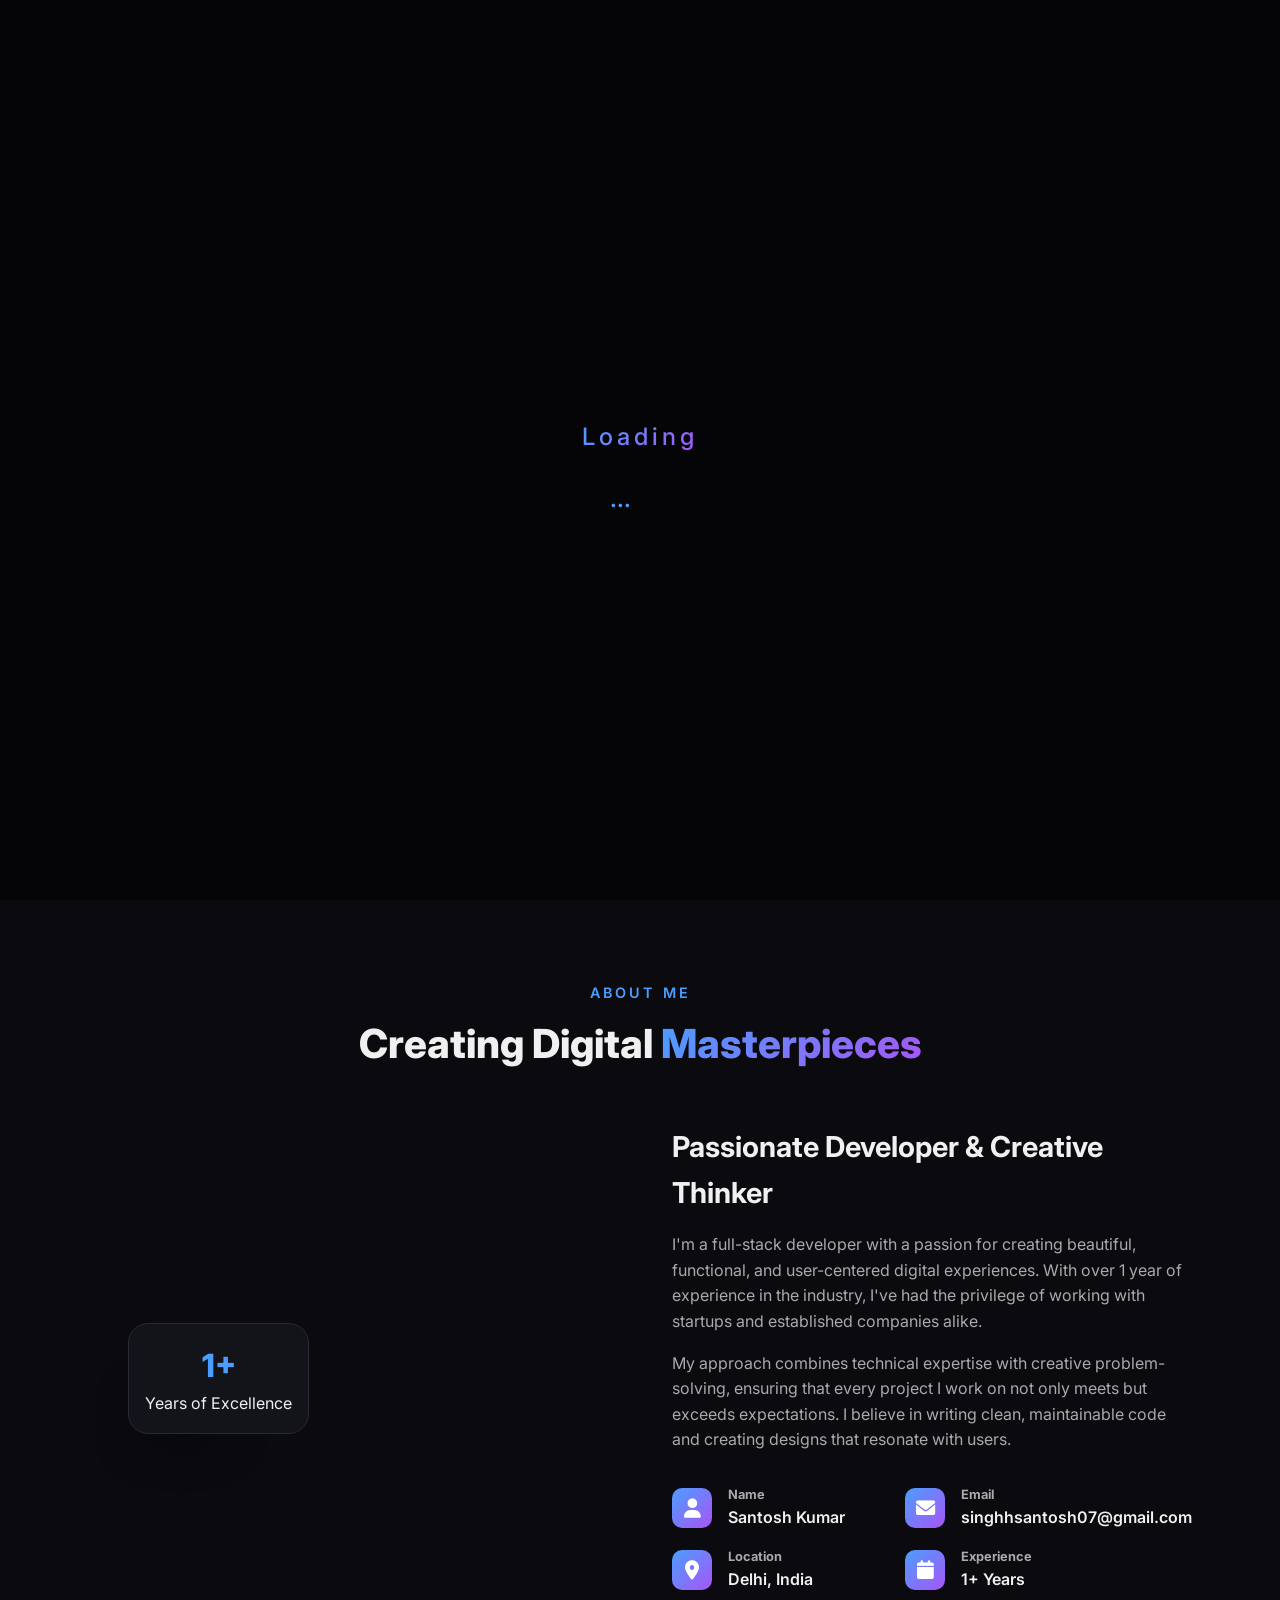
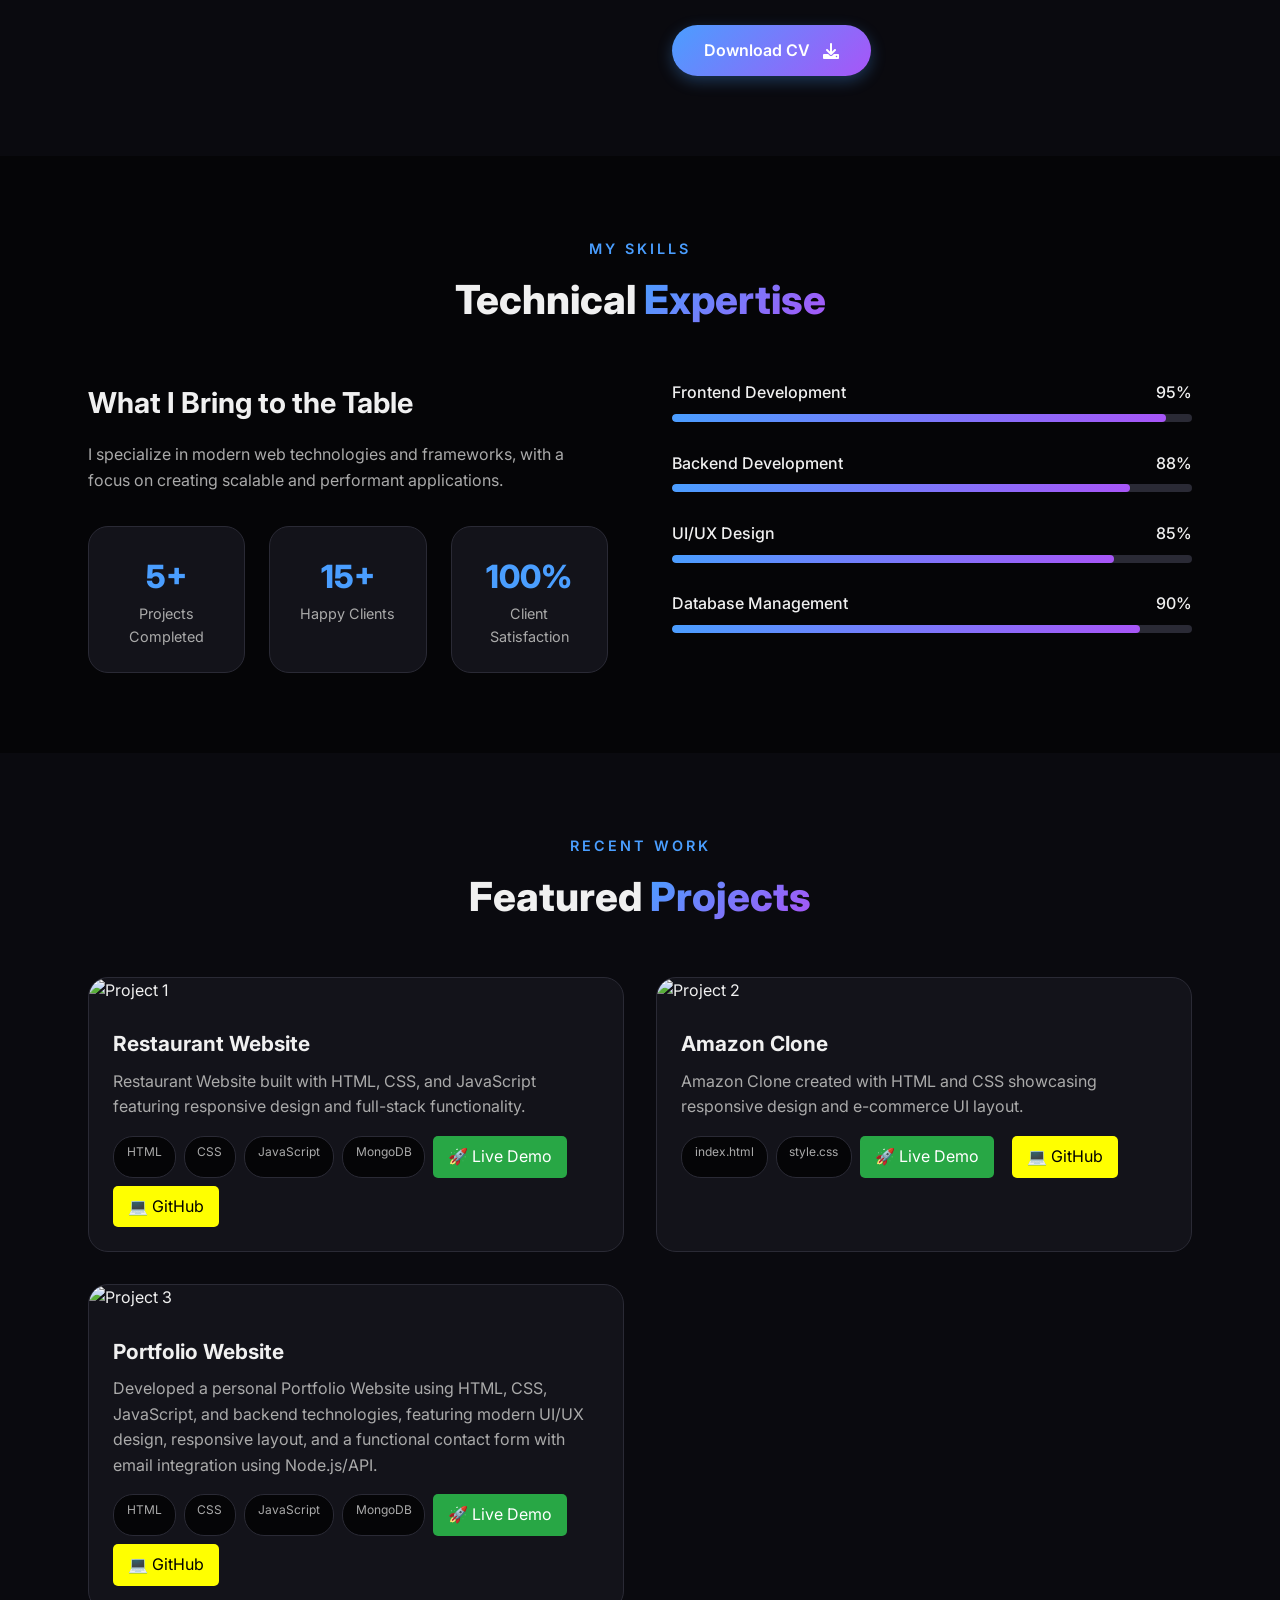
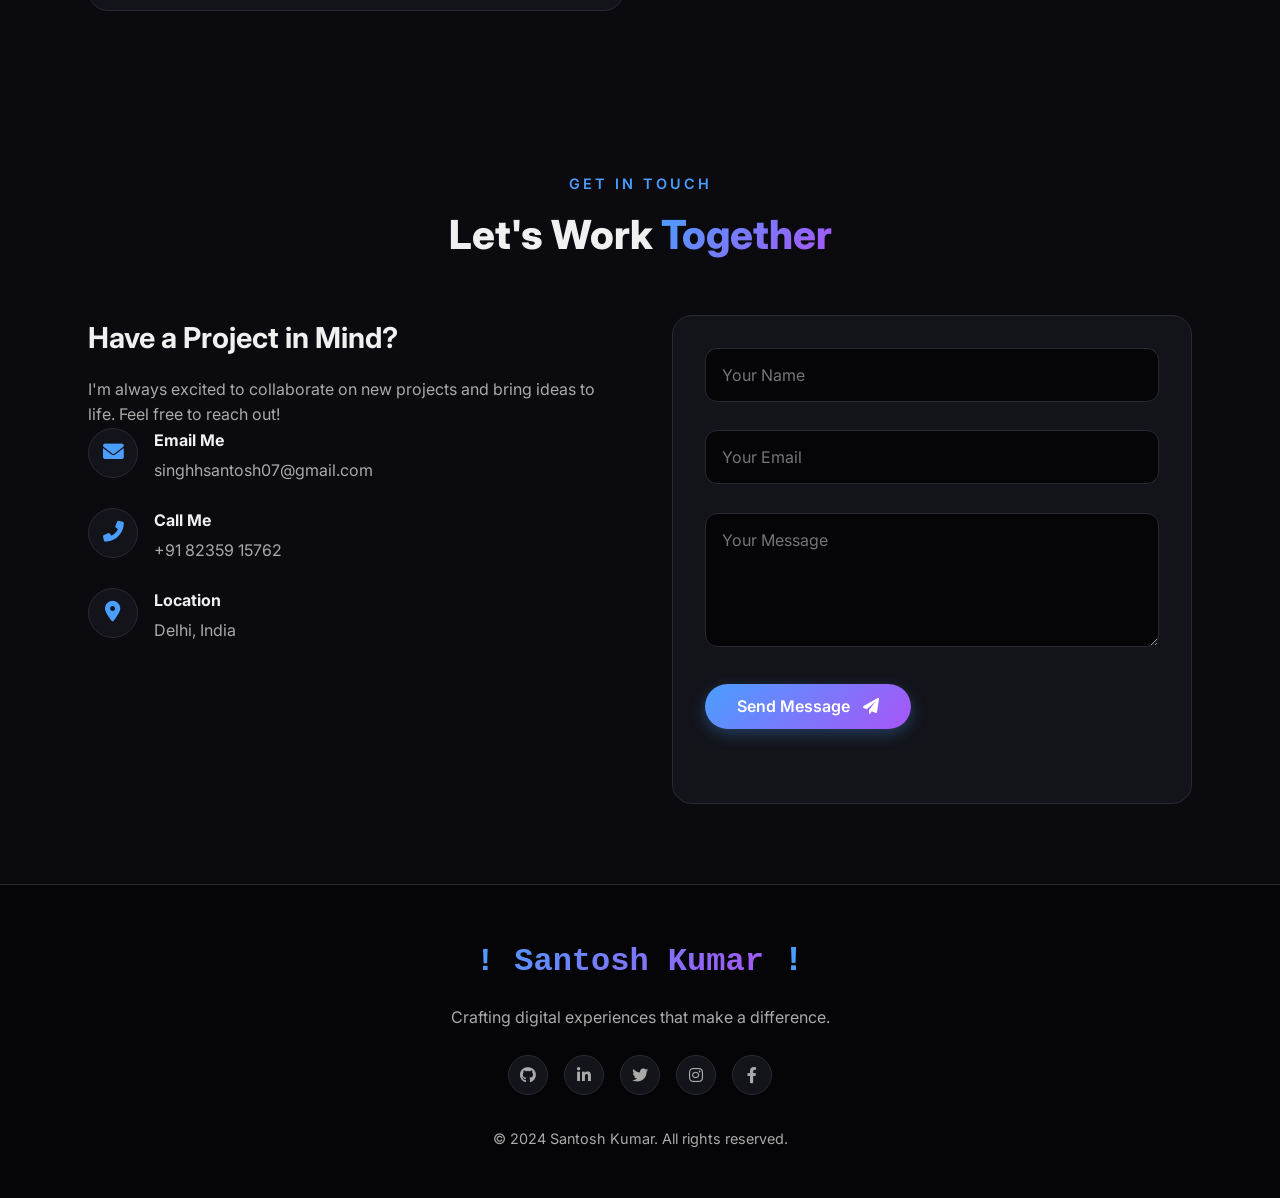
==== index.html @ 79177cb7 "Add files via upload" ====
<!DOCTYPE html>
<html lang="en">
<head>
    <meta charset="UTF-8">
    <meta name="viewport" content="width=device-width, initial-scale=1.0">
    <title>Santosh Kumar | Premium Portfolio</title>
    <link rel="stylesheet" href="style.css">
    <link href="https://cdnjs.cloudflare.com/ajax/libs/font-awesome/6.0.0/css/all.min.css" rel="stylesheet">
    <link href="https://fonts.googleapis.com/css2?family=Inter:wght@300;400;500;600;700;800&display=swap" rel="stylesheet">
    <link rel="stylesheet" href="https://cdnjs.cloudflare.com/ajax/libs/aos/2.3.4/aos.css">
</head>
<body>
    
    <div class="cursor"></div>
    <div class="cursor-follower"></div>

    
    <div class="loader">
        <div class="loader-content">
            <div class="loader-text">Loading</div>
            <div class="loader-dots"></div>
        </div>
    </div>

    
    <header>
        <nav>
            <div class="logo" data-aos="fade-right">
                <span class="logo-text">SANTOSH KUMAR</span>
                <span class="logo-dot">...</span>
            </div>
            <ul class="nav-links">
                <li><a href="#home" class="nav-link">Home</a></li>
                <li><a href="#about" class="nav-link">About</a></li>
                <li><a href="#skills" class="nav-link">Skills</a></li>
                <li><a href="#projects" class="nav-link">Projects</a></li>
                <li><a href="#contact" class="nav-link">Contact</a></li>
            </ul>
            <div class="menu-toggle">
                <i class="fas fa-bars"></i>
            </div>
        </nav>
    </header>

    <main>
        
        <section id="home" class="hero">
            <div class="hero-bg"></div>
            <div class="hero-content">
                <div class="hero-text" data-aos="fade-up" data-aos-delay="200">
                    <div class="greeting">Welcome to My World 🌎🗺️</div>
                    <h1 class="glow-text">
                        Hi, I'm <span class="highlight">Santosh Kumar</span>
                    </h1>
                    <div class="typing-container">
                        <span class="typing-text"></span>
                    </div>
                    <p class="hero-description">Crafting digital experiences that blend creativity with cutting-edge technology. 1+ years of turning ideas into elegant solutions.</p>
                    <div class="hero-buttons">
                        <a href="#contact" class="btn primary-btn">
                            <span>Let's Talk</span>
                            <i class="fas fa-arrow-right"></i>
                        </a>
                        <a href="#projects" class="btn secondary-btn">
                            <span>View Work</span>
                            <i class="fas fa-eye"></i>
                        </a>
                    </div>
                    <div class="social-links">
                        <a href="https://github.com/Santosh803307" class="social-icon" target="_blank"><i class="fab fa-github"></i></a>
                        <a href="https://www.linkedin.com/in/santosh-kumar-803307/" class="social-icon" target="_blank"><i class="fab fa-linkedin-in"></i></a>
                        <a href="https://x.com/santosh__07__" class="social-icon" target="_blank"><i class="fab fa-twitter"></i></a>
                        <a href="https://www.instagram.com/santosh_singh_0.7_?igsh=MTdoOThzbnNrdXli" class="social-icon" target="_blank"><i class="fab fa-instagram"></i></a>
                        <a href="https://www.facebook.com/share/1BRKKNWArM/" class="social-icon" target="_blank"><i class="fab fa-facebook-f"></i></a>
                    </div>
                </div>
                <div class="hero-image" data-aos="fade-left" data-aos-delay="400">
                    <div class="image-wrapper">
                        <div class="image-border"></div>
                        <img src="santosh.jpg" alt="Santosh Kumar" id="profilePhoto">
                        <div class="experience-badge">
                            <div class="exp-number">1+</div>
                            <div class="exp-text">Years Experience</div>
                        </div>
                    </div>
                </div>
            </div>
            <div class="scroll-indicator">
                <div class="mouse"></div>
                <div class="scroll-text">Scroll Down</div>
            </div>
        </section>

        <!-- About Section with Photo -->
        <section id="about" class="about">
            <div class="container">
                <div class="section-header" data-aos="fade-up">
                    <span class="section-subtitle">About Me</span>
                    <h2 class="section-title">Creating Digital <span class="gradient-text">Masterpieces</span></h2>
                </div>
                <div class="about-content">
                    <div class="about-image" data-aos="fade-right">
                        <div class="about-img-wrapper">
                            <img src="santosh.jpg" alt="Profile" id="aboutPhoto">
                            <div class="experience-card">
                                <div class="exp-years">1+</div>
                                <div class="exp-desc">Years of Excellence</div>
                            </div>
                        </div>
                    </div>
                    <div class="about-text" data-aos="fade-left">
                        <h3>Passionate Developer & Creative Thinker</h3>
                        <p>I'm a full-stack developer with a passion for creating beautiful, functional, and user-centered digital experiences. With over 1 year of experience in the industry, I've had the privilege of working with startups and established companies alike.</p>
                        <p>My approach combines technical expertise with creative problem-solving, ensuring that every project I work on not only meets but exceeds expectations. I believe in writing clean, maintainable code and creating designs that resonate with users.</p>
                        
                        <div class="info-grid">
                            <div class="info-item">
                                <i class="fas fa-user"></i>
                                <div>
                                    <strong>Name</strong>
                                    <span>Santosh Kumar </span>
                                </div>
                            </div>
                            <div class="info-item">
                                <i class="fas fa-envelope"></i>
                                <div>
                                    <strong>Email</strong>
                                    <span>singhhsantosh07@gmail.com</span>
                                </div>
                            </div>
                            <div class="info-item">
                                <i class="fas fa-map-marker-alt"></i>
                                <div>
                                    <strong>Location</strong>
                                    <span>Delhi, India</span>
                                </div>
                            </div>
                            <div class="info-item">
                                <i class="fas fa-calendar"></i>
                                <div>
                                    <strong>Experience</strong>
                                    <span>1+ Years</span>
                                </div>
                            </div>
                        </div>
                        
                        <div class="about-buttons">
                            <a href="Santosh Resume..pdf" class="btn primary-btn" download>
                                <span>Download CV</span>
                                <i class="fas fa-download"></i>
                            </a>
                        </div>
                    </div>
                </div>
            </div>
        </section>

        <!-- Skills Section with Progress Bars -->
        <section id="skills" class="skills">
            <div class="container">
                <div class="section-header" data-aos="fade-up">
                    <span class="section-subtitle">My Skills</span>
                    <h2 class="section-title">Technical <span class="gradient-text">Expertise</span></h2>
                </div>
                <div class="skills-content">
                    <div class="skills-left" data-aos="fade-right">
                        <h3>What I Bring to the Table</h3>
                        <p>I specialize in modern web technologies and frameworks, with a focus on creating scalable and performant applications.</p>
                        <div class="skill-stats">
                            <div class="stat-item">
                                <div class="stat-number">5+</div>
                                <div class="stat-label">Projects Completed</div>
                            </div>
                            <div class="stat-item">
                                <div class="stat-number">15+</div>
                                <div class="stat-label">Happy Clients</div>
                            </div>
                            <div class="stat-item">
                                <div class="stat-number">100%</div>
                                <div class="stat-label">Client Satisfaction</div>
                            </div>
                        </div>
                    </div>
                    <div class="skills-right" data-aos="fade-left">
                        <div class="skill-item">
                            <div class="skill-info">
                                <span>Frontend Development</span>
                                <span>95%</span>
                            </div>
                            <div class="progress-bar">
                                <div class="progress" style="width: 95%"></div>
                            </div>
                        </div>
                        <div class="skill-item">
                            <div class="skill-info">
                                <span>Backend Development</span>
                                <span>88%</span>
                            </div>
                            <div class="progress-bar">
                                <div class="progress" style="width: 88%"></div>
                            </div>
                        </div>
                        <div class="skill-item">
                            <div class="skill-info">
                                <span>UI/UX Design</span>
                                <span>85%</span>
                            </div>
                            <div class="progress-bar">
                                <div class="progress" style="width: 85%"></div>
                            </div>
                        </div>
                        <div class="skill-item">
                            <div class="skill-info">
                                <span>Database Management</span>
                                <span>90%</span>
                            </div>
                            <div class="progress-bar">
                                <div class="progress" style="width: 90%"></div>
                            </div>
                        </div>
                    </div>
                </div>
            </div>
        </section>

        <!-- Projects Section with Modern Cards -->
        <section id="projects" class="projects">
            <div class="container">
                <div class="section-header" data-aos="fade-up">
                    <span class="section-subtitle">Recent Work</span>
                    <h2 class="section-title">Featured <span class="gradient-text">Projects</span></h2>
                </div>
                <div class="projects-grid">
                    <div class="project-card" data-aos="fade-up" data-aos-delay="100">
                        <div class="project-image">
                            <img src="https://t4.ftcdn.net/jpg/02/94/26/33/360_F_294263329_1IgvqNgDbhmQNgDxkhlW433uOFuIDar4.jpg" alt="Project 1">
                            <div class="project-overlay">
                                <a href="#" class="project-link"><i class="fas fa-external-link-alt"></i></a>
                            </div>
                        </div>
                        <div class="project-info">
                            <h3>Restaurant Website</h3>
                            <p>Restaurant Website built with HTML, CSS, and JavaScript featuring responsive design and full-stack functionality.</p>
                            <div class="project-techs">
                                <span>HTML</span>
                                <span>CSS</span>
                                <span>JavaScript</span>
                                <span>MongoDB</span>
                                <a href="Restaurant video.MP4" target="_blank" class="live-btn">🚀 Live Demo</a>
                                <a href="https://github.com/Santosh803307/Restaurant-Website" target="_blank" class="github-btn">💻 GitHub</a>
                                
                            </div>
                        </div>
                    </div>
                    <div class="project-card" data-aos="fade-up" data-aos-delay="200">
                        <div class="project-image">
                            <img src="https://i.ytimg.com/vi/Qo84sV_6THY/maxresdefault.jpg" alt="Project 2">
                            <div class="project-overlay">
                                <a href="#" class="project-link"><i class="fas fa-external-link-alt"></i></a>
                            </div>
                        </div>
                        <div class="project-info">
                            <h3>Amazon Clone</h3>
                            <p>Amazon Clone created with HTML and CSS showcasing responsive design and e-commerce UI layout.</p>
                            <div class="project-techs">
                                <span>index.html</span>
                                <span>style.css</span>
                                <a href="Amazon Clone.MP4" target="_blank" class="live-btn">🚀 Live Demo</a>
                                <a href="https://github.com/Santosh803307/Amazon-Clone" target="_blank" class="github-btn">💻 GitHub</a>
                            </div>
                        </div>
                    </div>
                    <div class="project-card" data-aos="fade-up" data-aos-delay="300">
                        <div class="project-image">
                            <img src="Portfolio.jpeg" alt="Project 3">
                            <div class="project-overlay">
                                <a href="#" class="project-link"><i class="fas fa-external-link-alt"></i></a>
                            </div>
                        </div>
                        <div class="project-info">
                            <h3>Portfolio Website</h3>
                            <p>Developed a personal Portfolio Website using HTML, CSS, JavaScript, and backend technologies, featuring modern UI/UX design, responsive layout, and a functional contact form with email integration using Node.js/API.</p>
                            <div class="project-techs">
                                <span>HTML</span>
                                <span>CSS</span>
                                <span>JavaScript</span>
                                <span>MongoDB</span>
                                <a href="Portfolio video.MP4" target="_blank" class="live-btn">🚀 Live Demo</a>
                                <a href="https://github.com/Santosh803307/Portfolio-Website" target="_blank" class="github-btn">💻 GitHub</a>
                            </div>
                        </div>
                    </div>
                </div>
            </div>
        </section>

        <!-- Contact Section with Modern Form -->
        <section id="contact" class="contact">
            <div class="container">
                <div class="section-header" data-aos="fade-up">
                    <span class="section-subtitle">Get In Touch</span>
                    <h2 class="section-title">Let's Work <span class="gradient-text">Together</span></h2>
                </div>
                <div class="contact-wrapper">
                    <div class="contact-info" data-aos="fade-right">
                        <h3>Have a Project in Mind?</h3>
                        <p>I'm always excited to collaborate on new projects and bring ideas to life. Feel free to reach out!</p>
                        <div class="contact-details">
                            <div class="contact-item">
                                <div class="contact-icon">
                                    <i class="fas fa-envelope"></i>
                                </div>
                                <div>
                                    <h4>Email Me</h4>
                                    <a href="mailto:singhhsantosh07@gmail.com">singhhsantosh07@gmail.com</a>
                                </div>
                            </div>
                            <div class="contact-item">
                                <div class="contact-icon">
                                    <i class="fas fa-phone-alt"></i>
                                </div>
                                <div>
                                    <h4>Call Me</h4>
                                    <a href="tel:+918235915762">+91 82359 15762</a>
                                </div>
                            </div>
                            <div class="contact-item">
                                <div class="contact-icon">
                                    <i class="fas fa-map-marker-alt"></i>
                                </div>
                                <div>
                                    <h4>Location</h4>
                                    <p>Delhi, India</p>
                                </div>
                            </div>
                        </div>
                    </div>
                    <form id="contactForm" class="contact-form" data-aos="fade-left">
                        <div class="form-group">
                            <input type="text" id="name" placeholder="Your Name" required>
                            <div class="focus-border"></div>
                        </div>
                        <div class="form-group">
                            <input type="email" id="email" placeholder="Your Email" required>
                            <div class="focus-border"></div>
                        </div>
                        <div class="form-group">
                            <textarea id="message" rows="5" placeholder="Your Message" required></textarea>
                            <div class="focus-border"></div>
                        </div>
                        <button type="submit" class="btn primary-btn">
                            <span>Send Message</span>
                            <i class="fas fa-paper-plane"></i>
                        </button>
                        <div id="formMessage" class="form-message"></div>
                    </form>
                </div>
            </div>
        </section>
    </main>

    <footer>
        <div class="container">
            <div class="footer-content">
                <div class="footer-logo">
                    <span class="logo-text">! Santosh Kumar</span>
                    <span class="logo-dot">!</span>
                </div>
                <p class="footer-text">Crafting digital experiences that make a difference.</p>
                <div class="footer-social">
                    <a href="https://github.com/Santosh803307"><i class="fab fa-github"></i></a>
                    <a href="https://www.linkedin.com/in/santosh-kumar-8b1584332"><i class="fab fa-linkedin-in"></i></a>
                    <a href="https://x.com/santosh__07__"><i class="fab fa-twitter"></i></a>
                    <a href="https://www.instagram.com/santosh_singh_0.7_?igsh=MTdoOThzbnNrdXli"><i class="fab fa-instagram"></i></a>
                    <a href="https://www.facebook.com/share/1BRKKNWArM/"><i class="fab fa-facebook-f"></i></a>
                </div>
                <p class="copyright">&copy; 2024 Santosh Kumar. All rights reserved.</p>
            </div>
        </div>
    </footer>

    <script src="https://cdnjs.cloudflare.com/ajax/libs/aos/2.3.4/aos.js"></script>
    <script src="https://cdn.jsdelivr.net/npm/typed.js@2.0.12"></script>
    <script src="script.js"></script>
</body>
</html>
---- style.css ----
* {
    margin: 0;
    padding: 0;
    box-sizing: border-box;
}

:root {
    --primary-color: #4a9eff;
    --secondary-color: #a855f7;
    --accent-color: #ff6b6b;
    --dark-bg: #0a0a0f;
    --darker-bg: #050507;
    --card-bg: #13131a;
    --border-color: #2a2a35;
    --text-primary: #f0f0f0;
    --text-secondary: #aaa;
    --gradient-1: linear-gradient(135deg, #4a9eff, #a855f7);
    --gradient-2: linear-gradient(135deg, #f093fb 0%, #f5576c 100%);
    --shadow-sm: 0 5px 20px rgba(0, 0, 0, 0.3);
    --shadow-md: 0 10px 30px rgba(0, 0, 0, 0.4);
    --shadow-lg: 0 20px 50px rgba(0, 0, 0, 0.5);
}

body {
    font-family: 'Inter', sans-serif;
    line-height: 1.6;
    color: var(--text-primary);
    background: var(--dark-bg);
    overflow-x: hidden;
    cursor: default;
}

/* Custom Cursor - Only show on non-touch devices */
@media (hover: hover) and (pointer: fine) {
    .cursor {
        width: 8px;
        height: 8px;
        background: var(--primary-color);
        border-radius: 50%;
        position: fixed;
        pointer-events: none;
        z-index: 10000;
        transition: transform 0.1s ease;
    }
    
    .cursor-follower {
        width: 28px;
        height: 28px;
        border: 1.5px solid rgba(74, 158, 255, 0.5);
        border-radius: 50%;
        position: fixed;
        pointer-events: none;
        z-index: 9999;
        transition: all 0.2s ease-out;
    }
    
    body {
        cursor: none;
    }
}

/* Loader */
.loader {
    position: fixed;
    top: 0;
    left: 0;
    width: 100%;
    height: 100%;
    background: var(--darker-bg);
    display: flex;
    justify-content: center;
    align-items: center;
    z-index: 20000;
    transition: opacity 0.5s ease, visibility 0.5s;
}

.loader.hide {
    opacity: 0;
    visibility: hidden;
}

.loader-content {
    text-align: center;
}

.loader-text {
    font-size: 1.5rem;
    letter-spacing: 4px;
    font-weight: 500;
    background: var(--gradient-1);
    -webkit-background-clip: text;
    background-clip: text;
    color: transparent;
}

.loader-dots {
    display: inline-block;
    position: relative;
    width: 60px;
    text-align: left;
}

.loader-dots::after {
    content: '...';
    position: absolute;
    font-size: 1.8rem;
    color: var(--primary-color);
    animation: dots 1.2s infinite;
}

@keyframes dots {
    0%, 20% { content: '.'; opacity: 0.3; }
    40% { content: '..'; opacity: 0.6; }
    60%, 100% { content: '...'; opacity: 1; }
}

/* Navigation */
header {
    position: fixed;
    top: 0;
    width: 100%;
    background: rgba(10, 10, 15, 0.85);
    backdrop-filter: blur(12px);
    z-index: 1000;
    transition: all 0.3s ease;
    border-bottom: 1px solid rgba(74, 158, 255, 0.2);
}

nav {
    display: flex;
    justify-content: space-between;
    align-items: center;
    padding: 1rem 5%;
    max-width: 1400px;
    margin: 0 auto;
}

.logo {
    font-size: 2rem;
    font-weight: 800;
    font-family: 'Space Grotesk', monospace;
    position: relative;
}

.logo-text {
    background: var(--gradient-1);
    -webkit-background-clip: text;
    background-clip: text;
    color: transparent;
}

.logo-dot {
    color: var(--primary-color);
    font-size: 2.2rem;
}

.nav-links {
    display: flex;
    list-style: none;
    gap: 2.5rem;
}

.nav-link {
    text-decoration: none;
    color: var(--text-secondary);
    font-weight: 500;
    transition: color 0.3s;
    position: relative;
}

.nav-link::after {
    content: '';
    position: absolute;
    bottom: -5px;
    left: 0;
    width: 0;
    height: 2px;
    background: var(--gradient-1);
    transition: width 0.3s;
}

.nav-link:hover::after,
.nav-link.active::after {
    width: 100%;
}

.nav-link:hover,
.nav-link.active {
    color: var(--primary-color);
}

.menu-toggle {
    display: none;
    font-size: 1.5rem;
    cursor: pointer;
    color: var(--text-primary);
    background: none;
    border: none;
    padding: 0.5rem;
}

/* Hero Section */
.hero {
    min-height: 100vh;
    display: flex;
    align-items: center;
    position: relative;
    overflow: hidden;
    padding: 6rem 5% 4rem;
}

.hero-bg {
    position: absolute;
    top: 0;
    left: 0;
    width: 100%;
    height: 100%;
    background: radial-gradient(circle at 20% 50%, rgba(74, 158, 255, 0.1) 0%, transparent 50%);
    pointer-events: none;
}

.hero-content {
    max-width: 1400px;
    margin: 0 auto;
    display: grid;
    grid-template-columns: 1fr 1fr;
    gap: 4rem;
    align-items: center;
    position: relative;
    z-index: 1;
}

.greeting {
    color: var(--primary-color);
    font-size: 1.1rem;
    margin-bottom: 1rem;
    letter-spacing: 2px;
}

.hero-text h1 {
    font-size: 3.5rem;
    margin-bottom: 1rem;
    line-height: 1.2;
    font-weight: 800;
}

.glow-text {
    animation: glow 3s ease-in-out infinite;
}

@keyframes glow {
    0%, 100% { text-shadow: 0 0 5px rgba(74, 158, 255, 0.5); }
    50% { text-shadow: 0 0 20px rgba(74, 158, 255, 0.8); }
}

.highlight {
    background: var(--gradient-1);
    -webkit-background-clip: text;
    background-clip: text;
    color: transparent;
    position: relative;
    display: inline-block;
}

.typing-container {
    font-size: 1.8rem;
    margin-bottom: 1rem;
    min-height: 70px;
    font-weight: 500;
}

.typing-text {
    color: var(--secondary-color);
    font-weight: 600;
}

.hero-description {
    font-size: 1.1rem;
    color: var(--text-secondary);
    margin-bottom: 2rem;
    max-width: 500px;
}

/* Buttons */
.btn {
    display: inline-flex;
    align-items: center;
    justify-content: center;
    gap: 0.8rem;
    padding: 0.8rem 2rem;
    text-decoration: none;
    border-radius: 40px;
    font-weight: 600;
    transition: all 0.3s ease;
    position: relative;
    overflow: hidden;
    cursor: pointer;
    border: none;
    font-size: 1rem;
    font-family: inherit;
}

.primary-btn {
    background: var(--gradient-1);
    color: white;
    box-shadow: 0 5px 15px rgba(74, 158, 255, 0.3);
}

.primary-btn::before {
    content: '';
    position: absolute;
    top: 0;
    left: -100%;
    width: 100%;
    height: 100%;
    background: linear-gradient(90deg, transparent, rgba(255,255,255,0.3), transparent);
    transition: left 0.5s;
}

.primary-btn:hover::before {
    left: 100%;
}

.primary-btn:hover {
    transform: translateY(-3px);
    box-shadow: 0 10px 25px rgba(74, 158, 255, 0.4);
}

.secondary-btn {
    background: transparent;
    border: 1.5px solid var(--primary-color);
    color: var(--primary-color);
}

.secondary-btn:hover {
    background: rgba(74, 158, 255, 0.1);
    transform: translateY(-3px);
}

/* Hero Image */
.hero-image {
    position: relative;
}

.image-wrapper {
    position: relative;
    width: 100%;
    max-width: 320px;
    height: 320px;
    margin: 0 auto;
}

.image-wrapper img {
    width: 100%;
    height: 100%;
    object-fit: cover;
    border-radius: 30% 70% 70% 30% / 30% 30% 70% 70%;
    position: relative;
    z-index: 2;
    box-shadow: var(--shadow-lg);
    border: 2px solid rgba(74, 158, 255, 0.4);
}

.image-border {
    position: absolute;
    top: 20px;
    left: 20px;
    right: -20px;
    bottom: -20px;
    border: 3px solid var(--primary-color);
    border-radius: 30px;
    z-index: 1;
    animation: borderPulse 2s ease-in-out infinite;
}

@keyframes borderPulse {
    0%, 100% { transform: scale(1); opacity: 1; }
    50% { transform: scale(1.05); opacity: 0.7; }
}

.experience-badge {
    position: absolute;
    bottom: -20px;
    right: -20px;
    background: var(--card-bg);
    backdrop-filter: blur(10px);
    padding: 0.8rem 1.2rem;
    border-radius: 50px;
    text-align: center;
    z-index: 3;
    box-shadow: var(--shadow-md);
    animation: float 3s ease-in-out infinite;
    border-left: 3px solid var(--primary-color);
}

@keyframes float {
    0%, 100% { transform: translateY(0); }
    50% { transform: translateY(-10px); }
}

.exp-number {
    font-size: 1.5rem;
    font-weight: 800;
    color: var(--primary-color);
}

.exp-text {
    font-size: 0.8rem;
    color: var(--text-primary);
}

/* Social Links */
.social-links {
    display: flex;
    gap: 1rem;
    margin-top: 2rem;
}

.social-icon {
    width: 42px;
    height: 42px;
    display: flex;
    align-items: center;
    justify-content: center;
    background: rgba(255, 255, 255, 0.05);
    border-radius: 50%;
    color: var(--text-primary);
    text-decoration: none;
    transition: all 0.3s;
}

.social-icon:hover {
    transform: translateY(-5px);
    background: var(--primary-color);
    color: white;
}

/* Scroll Indicator */
.scroll-indicator {
    position: absolute;
    bottom: 30px;
    left: 50%;
    transform: translateX(-50%);
    text-align: center;
}

.mouse {
    width: 26px;
    height: 42px;
    border: 2px solid var(--text-secondary);
    border-radius: 20px;
    position: relative;
    margin: 0 auto;
}

.mouse::before {
    content: '';
    position: absolute;
    top: 8px;
    left: 50%;
    transform: translateX(-50%);
    width: 4px;
    height: 8px;
    background: var(--primary-color);
    border-radius: 2px;
    animation: scroll 2s infinite;
}

@keyframes scroll {
    0% { transform: translateX(-50%) translateY(0); opacity: 1; }
    100% { transform: translateX(-50%) translateY(15px); opacity: 0; }
}

.scroll-text {
    font-size: 0.8rem;
    color: var(--text-secondary);
    margin-top: 8px;
}

/* Section Styles */
section {
    padding: 5rem 5%;
}

.container {
    max-width: 1200px;
    margin: 0 auto;
    padding: 0 1.5rem;
}

.section-header {
    text-align: center;
    margin-bottom: 3rem;
}

.section-subtitle {
    color: var(--primary-color);
    font-size: 0.9rem;
    text-transform: uppercase;
    letter-spacing: 3px;
    margin-bottom: 0.5rem;
    display: inline-block;
    font-weight: 600;
}

.section-title {
    font-size: 2.5rem;
    margin-bottom: 1rem;
    font-weight: 800;
}

.gradient-text {
    background: var(--gradient-1);
    -webkit-background-clip: text;
    background-clip: text;
    color: transparent;
}

/* About Section */
.about {
    background: var(--dark-bg);
}

.about-content {
    display: grid;
    grid-template-columns: 1fr 1fr;
    gap: 4rem;
    align-items: center;
}

.about-img-wrapper {
    position: relative;
    width: 100%;
    max-width: 400px;
    margin: auto;
}

.about-img-wrapper img {
    width: 100%;
    border-radius: 30px;
    box-shadow: var(--shadow-lg);
    border: 1px solid var(--border-color);
}

.experience-card {
    position: absolute;
    bottom: -20px;
    left: -20px;
    background: var(--card-bg);
    padding: 1rem;
    border-radius: 20px;
    text-align: center;
    backdrop-filter: blur(5px);
    border: 1px solid var(--border-color);
    animation: float 3s ease-in-out infinite;
}

.exp-years {
    font-size: 2rem;
    font-weight: 800;
    color: var(--primary-color);
}

.about-text h3 {
    font-size: 1.8rem;
    margin-bottom: 1rem;
    color: var(--text-primary);
}

.about-text p {
    color: var(--text-secondary);
    margin-bottom: 1rem;
}

.info-grid {
    display: grid;
    grid-template-columns: repeat(2, 1fr);
    gap: 1rem;
    margin: 2rem 0;
}

.info-item {
    display: flex;
    align-items: center;
    gap: 1rem;
}

.info-item i {
    width: 40px;
    height: 40px;
    display: flex;
    align-items: center;
    justify-content: center;
    background: var(--gradient-1);
    border-radius: 10px;
    color: white;
    font-size: 1.2rem;
    flex-shrink: 0;
}

.info-item strong {
    display: block;
    font-size: 0.8rem;
    color: var(--text-secondary);
}

.info-item span {
    font-weight: 600;
    color: var(--text-primary);
}

/* Skills Section */
.skills {
    background: var(--darker-bg);
}

.skills-content {
    display: grid;
    grid-template-columns: 1fr 1fr;
    gap: 4rem;
}

.skills-left h3 {
    font-size: 1.8rem;
    margin-bottom: 1rem;
}

.skills-left p {
    color: var(--text-secondary);
}

.skill-stats {
    display: grid;
    grid-template-columns: repeat(3, 1fr);
    gap: 1.5rem;
    margin-top: 2rem;
}

.stat-item {
    text-align: center;
    padding: 1.5rem;
    background: var(--card-bg);
    border-radius: 20px;
    border: 1px solid var(--border-color);
    transition: transform 0.3s;
}

.stat-item:hover {
    transform: translateY(-5px);
    border-color: var(--primary-color);
}

.stat-number {
    font-size: 2rem;
    font-weight: 800;
    color: var(--primary-color);
}

.stat-label {
    font-size: 0.9rem;
    color: var(--text-secondary);
}

.skill-item {
    margin-bottom: 1.8rem;
}

.skill-info {
    display: flex;
    justify-content: space-between;
    margin-bottom: 0.5rem;
    font-weight: 500;
    color: var(--text-primary);
}

.progress-bar {
    width: 100%;
    height: 8px;
    background: var(--border-color);
    border-radius: 10px;
    overflow: hidden;
}

.progress {
    height: 100%;
    background: var(--gradient-1);
    border-radius: 10px;
    width: 0;
    transition: width 1s ease;
}

/* Projects Section */
.live-btn {
  background-color: #28a745;  /* Green */
  color: white;
  padding: 8px 15px;
  border-radius: 5px;
  text-decoration: none;
  margin-right: 10px;
}

.live-btn:hover {
  background-color: #218838;
}

.github-btn {
  background-color: yellow;   /* Dark */
  color: black;
  padding: 8px 15px;
  border-radius: 5px;
  text-decoration: none;
}

.github-btn:hover {
  background-color: yellowgreen;
}

.projects {
    background: var(--dark-bg);
}

.projects-grid {
    display: grid;
    grid-template-columns: repeat(auto-fit, minmax(350px, 1fr));
    gap: 2rem;
}

.project-card {
    background: var(--card-bg);
    border-radius: 20px;
    overflow: hidden;
    border: 1px solid var(--border-color);
    transition: all 0.3s;
}

.project-card:hover {
    transform: translateY(-8px);
    border-color: var(--primary-color);
}

.project-image {
    position: relative;
    overflow: hidden;
}

.project-image img {
    width: 100%;
    height: 220px;
    object-fit: cover;
    transition: transform 0.5s;
}

.project-card:hover .project-image img {
    transform: scale(1.1);
}

.project-overlay {
    position: absolute;
    top: 0;
    left: 0;
    width: 100%;
    height: 100%;
    background: rgba(0, 0, 0, 0.7);
    display: flex;
    align-items: center;
    justify-content: center;
    opacity: 0;
    transition: opacity 0.3s;
}

.project-card:hover .project-overlay {
    opacity: 1;
}

.project-link {
    width: 50px;
    height: 50px;
    background: var(--primary-color);
    border-radius: 50%;
    display: flex;
    align-items: center;
    justify-content: center;
    color: white;
    text-decoration: none;
    transition: transform 0.3s;
}

.project-link:hover {
    transform: scale(1.1);
}

.project-info {
    padding: 1.5rem;
}

.project-info h3 {
    margin-bottom: 0.5rem;
    font-size: 1.3rem;
    color: var(--text-primary);
}

.project-info p {
    color: var(--text-secondary);
    margin-bottom: 1rem;
}

.project-techs {
    display: flex;
    gap: 0.5rem;
    flex-wrap: wrap;
}

.project-techs span {
    padding: 0.3rem 0.8rem;
    background: var(--darker-bg);
    border-radius: 20px;
    font-size: 0.75rem;
    color: var(--text-secondary);
    border: 1px solid var(--border-color);
}

/* Contact Section */
.contact {
    background: var(--dark-bg);
}

.contact-wrapper {
    display: grid;
    grid-template-columns: 1fr 1fr;
    gap: 4rem;
}

.contact-info h3 {
    font-size: 1.8rem;
    margin-bottom: 1rem;
}

.contact-info p {
    color: var(--text-secondary);
}

.contact-item {
    display: flex;
    gap: 1rem;
    margin-bottom: 1.5rem;
}

.contact-icon {
    width: 50px;
    height: 50px;
    background: var(--card-bg);
    border-radius: 50%;
    display: flex;
    align-items: center;
    justify-content: center;
    font-size: 1.3rem;
    color: var(--primary-color);
    border: 1px solid var(--border-color);
    flex-shrink: 0;
}

.contact-item h4 {
    margin-bottom: 0.3rem;
    color: var(--text-primary);
}

.contact-item a,
.contact-item p {
    color: var(--text-secondary);
    text-decoration: none;
    transition: color 0.3s;
}

.contact-item a:hover {
    color: var(--primary-color);
}

.contact-form {
    background: var(--card-bg);
    padding: 2rem;
    border-radius: 20px;
    border: 1px solid var(--border-color);
}

.form-group {
    position: relative;
    margin-bottom: 1.8rem;
}

.form-group input,
.form-group textarea {
    width: 100%;
    padding: 1rem;
    background: var(--darker-bg);
    border: 1px solid var(--border-color);
    border-radius: 12px;
    font-family: inherit;
    font-size: 1rem;
    color: var(--text-primary);
    transition: all 0.3s;
}

.form-group input:focus,
.form-group textarea:focus {
    outline: none;
    border-color: var(--primary-color);
}

.form-group textarea {
    resize: vertical;
    min-height: 100px;
}

.focus-border {
    position: absolute;
    bottom: 0;
    left: 0;
    width: 0;
    height: 2px;
    background: var(--gradient-1);
    transition: width 0.3s;
}

.form-group input:focus ~ .focus-border,
.form-group textarea:focus ~ .focus-border {
    width: 100%;
}

.form-message {
    margin-top: 1rem;
    padding: 0.8rem;
    border-radius: 8px;
    text-align: center;
}

/* Footer */
footer {
    background: var(--darker-bg);
    color: var(--text-primary);
    padding: 3rem 0;
    text-align: center;
    border-top: 1px solid var(--border-color);
}

.footer-content {
    max-width: 600px;
    margin: 0 auto;
    padding: 0 1rem;
}

.footer-logo {
    font-size: 2rem;
    font-weight: 800;
    margin-bottom: 1rem;
    font-family: 'Space Grotesk', monospace;
}

.footer-logo .logo-text {
    background: var(--gradient-1);
    -webkit-background-clip: text;
    background-clip: text;
    color: transparent;
}

.footer-text {
    margin-bottom: 1.5rem;
    color: var(--text-secondary);
}

.footer-social {
    display: flex;
    justify-content: center;
    gap: 1rem;
    margin-bottom: 2rem;
}

.footer-social a {
    width: 40px;
    height: 40px;
    display: flex;
    align-items: center;
    justify-content: center;
    background: var(--card-bg);
    border-radius: 50%;
    color: var(--text-secondary);
    text-decoration: none;
    transition: all 0.3s;
    border: 1px solid var(--border-color);
}

.footer-social a:hover {
    background: var(--primary-color);
    color: white;
    transform: translateY(-3px);
}

.copyright {
    color: var(--text-secondary);
    font-size: 0.9rem;
}

/* Toast Notifications */
.toast-notify {
    position: fixed;
    bottom: 20px;
    right: 20px;
    padding: 1rem 1.5rem;
    border-radius: 12px;
    background: var(--card-bg);
    color: var(--text-primary);
    border-left: 4px solid;
    box-shadow: var(--shadow-md);
    z-index: 10000;
    animation: slideIn 0.3s ease;
    max-width: 300px;
}

.toast-notify.success {
    border-left-color: #4caf50;
}

.toast-notify.error {
    border-left-color: #f44336;
}

@keyframes slideIn {
    from {
        transform: translateX(100%);
        opacity: 0;
    }
    to {
        transform: translateX(0);
        opacity: 1;
    }
}

/* Responsive Design */
@media (max-width: 968px) {
    .hero-content,
    .about-content,
    .skills-content,
    .contact-wrapper {
        grid-template-columns: 1fr;
        gap: 2rem;
    }
    
    .hero-text h1 {
        font-size: 2.5rem;
    }
    
    .hero-image {
        order: -1;
    }
    
    .nav-links {
        display: none;
    }
    
    .menu-toggle {
        display: block;
    }
    
    .nav-links.active {
        display: flex;
        flex-direction: column;
        position: absolute;
        top: 100%;
        left: 0;
        width: 100%;
        background: var(--card-bg);
        padding: 2rem;
        text-align: center;
        gap: 1.5rem;
        border-bottom: 1px solid var(--border-color);
    }
    
    .section-title {
        font-size: 2rem;
    }
    
    .projects-grid {
        grid-template-columns: 1fr;
    }
    
    .skill-stats {
        grid-template-columns: 1fr;
    }
    
    .info-grid {
        grid-template-columns: 1fr;
    }
    
    .image-wrapper {
        width: 260px;
        height: 260px;
    }
    
    .typing-container {
        font-size: 1.3rem;
    }
}

@media (max-width: 768px) {
    section {
        padding: 3rem 1rem;
    }
    
    .hero {
        padding: 5rem 1rem 3rem;
    }
    
    .hero-text h1 {
        font-size: 2rem;
    }
    
    .about-text h3 {
        font-size: 1.5rem;
    }
    
    .contact-form {
        padding: 1.5rem;
    }
    
    .contact-wrapper {
        gap: 2rem;
    }
    
    .skill-stats {
        gap: 1rem;
    }
    
    .stat-item {
        padding: 1rem;
    }
    
    .toast-notify {
        bottom: 10px;
        right: 10px;
        left: 10px;
        max-width: none;
    }
}

/* Print Styles */
@media print {
    .cursor,
    .cursor-follower,
    .loader,
    .scroll-indicator,
    .social-links,
    .footer-social,
    .menu-toggle {
        display: none;
    }
    
    body {
        background: white;
        color: black;
    }
    
    .hero,
    section {
        padding: 1rem;
    }
}
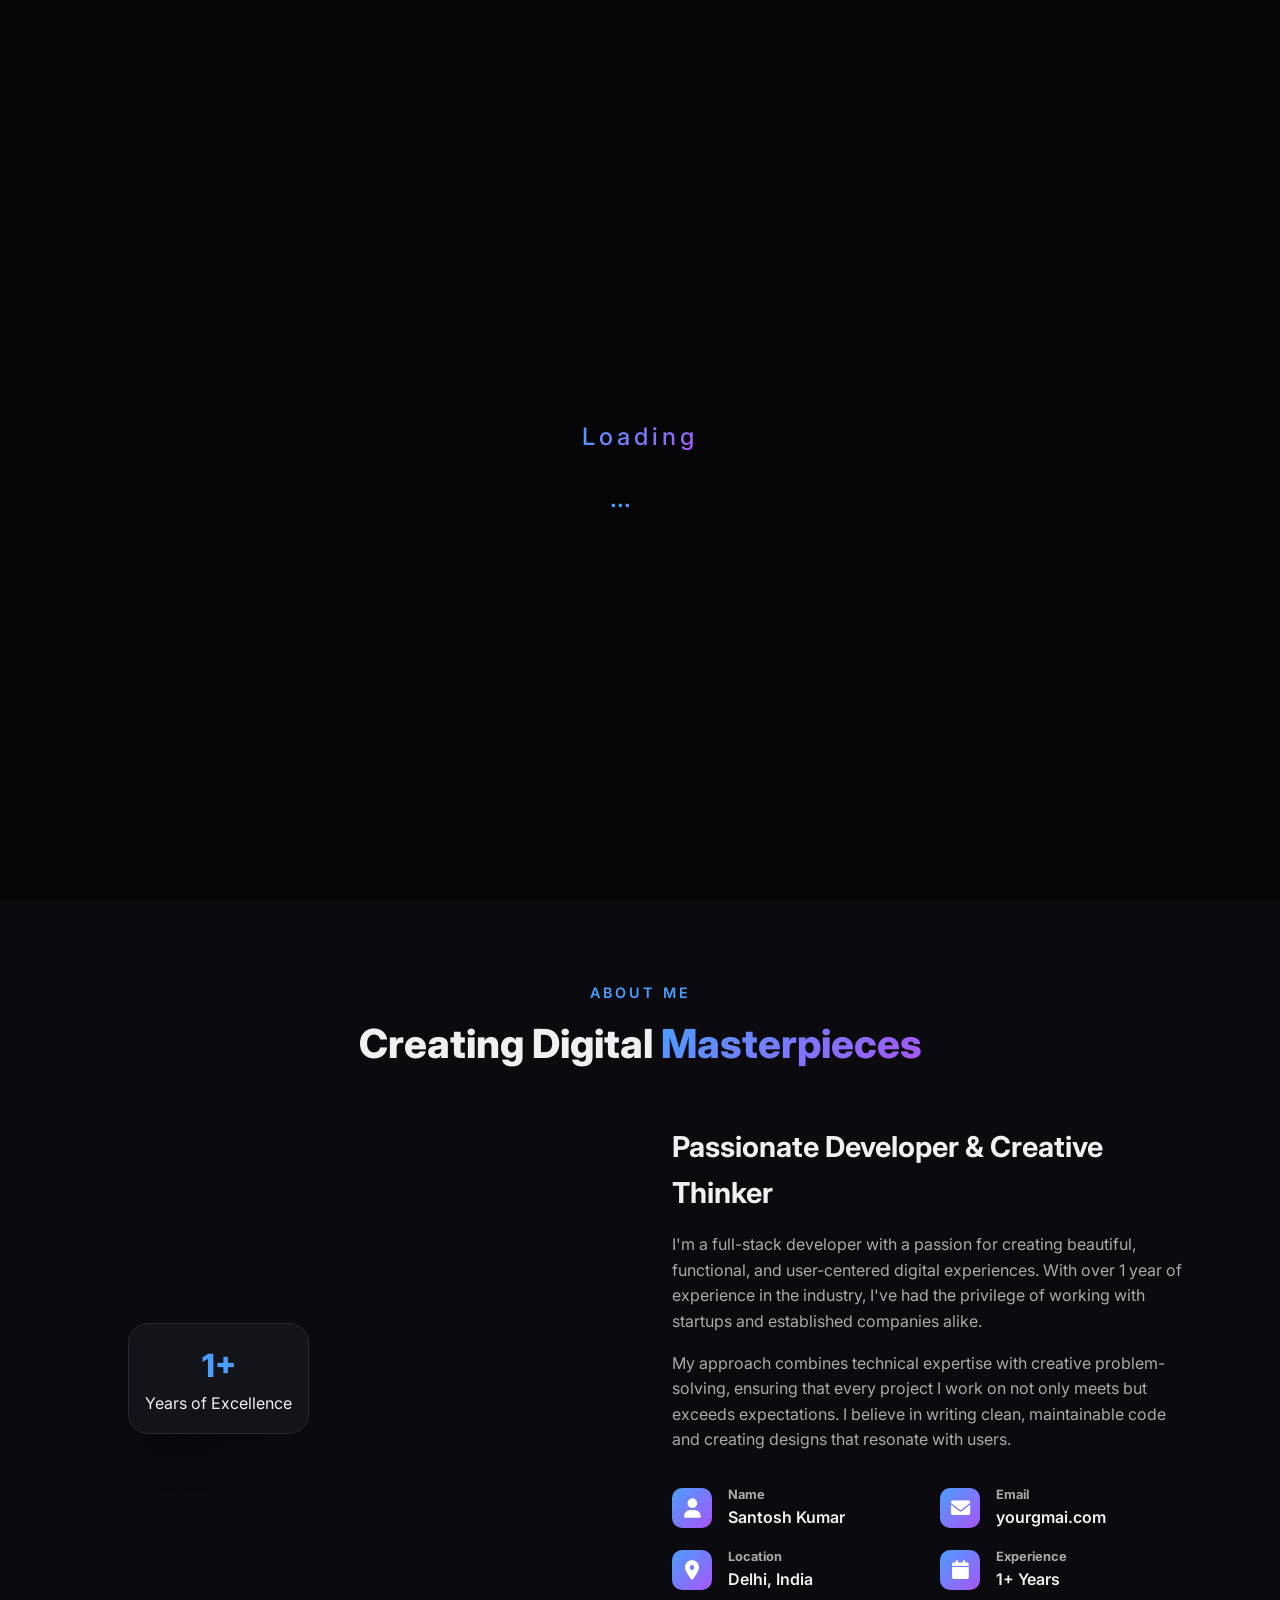
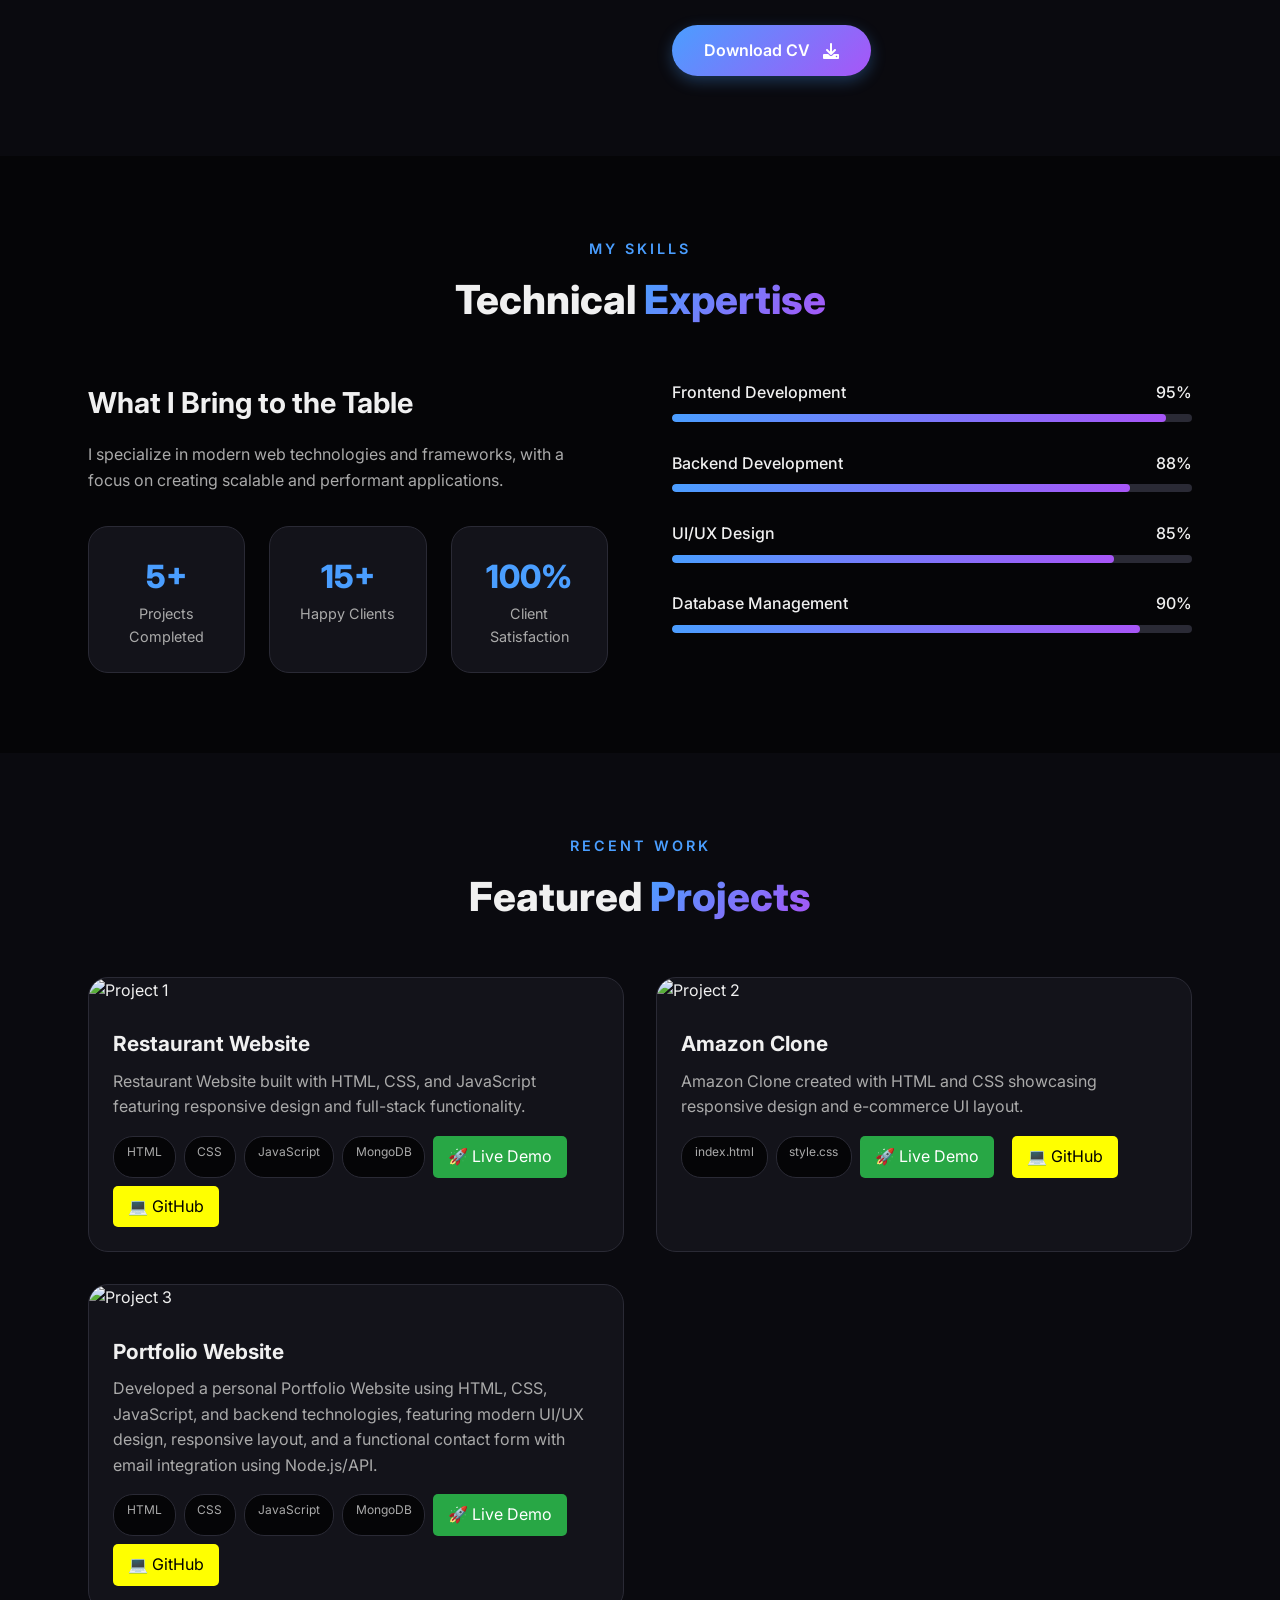
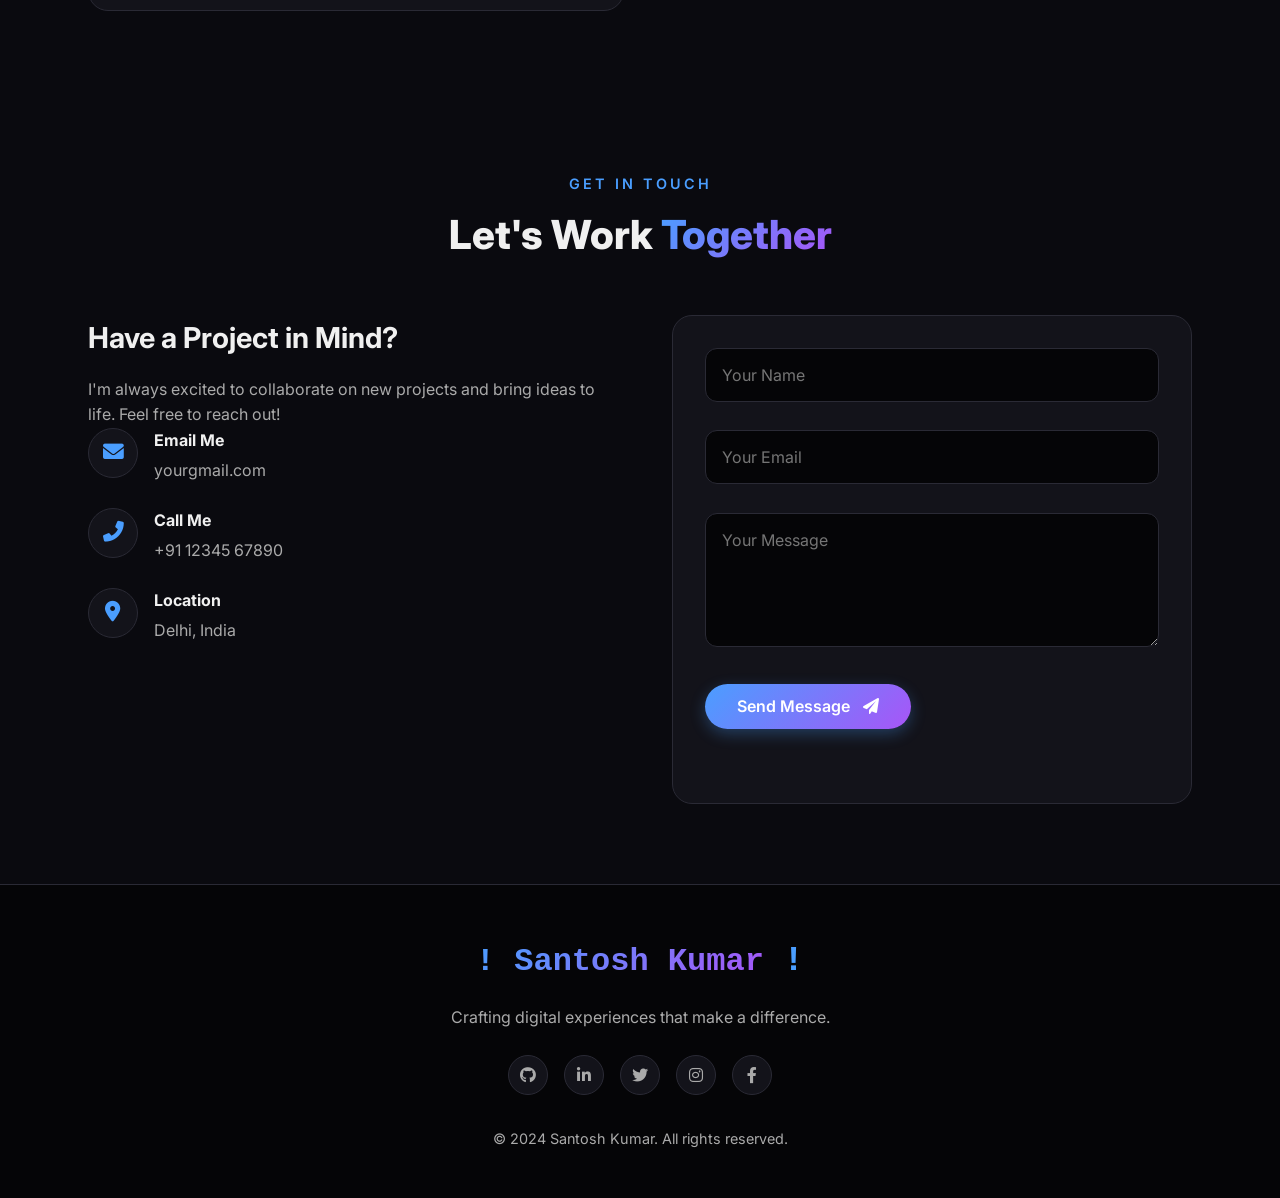
==== commit 4ccc795a: "Modify social links and update contact details Updated social media links and contact information." ====
--- a/index.html
+++ b/index.html
@@ -67,11 +67,11 @@
                         </a>
                     </div>
                     <div class="social-links">
-                        <a href="https://github.com/Santosh803307" class="social-icon" target="_blank"><i class="fab fa-github"></i></a>
-                        <a href="https://www.linkedin.com/in/santosh-kumar-803307/" class="social-icon" target="_blank"><i class="fab fa-linkedin-in"></i></a>
-                        <a href="https://x.com/santosh__07__" class="social-icon" target="_blank"><i class="fab fa-twitter"></i></a>
-                        <a href="https://www.instagram.com/santosh_singh_0.7_?igsh=MTdoOThzbnNrdXli" class="social-icon" target="_blank"><i class="fab fa-instagram"></i></a>
-                        <a href="https://www.facebook.com/share/1BRKKNWArM/" class="social-icon" target="_blank"><i class="fab fa-facebook-f"></i></a>
+                        <a href="#" class="social-icon" target="_blank"><i class="fab fa-github"></i></a>
+                        <a href="#" class="social-icon" target="_blank"><i class="fab fa-linkedin-in"></i></a>
+                        <a href="#" class="social-icon" target="_blank"><i class="fab fa-twitter"></i></a>
+                        <a href="#" class="social-icon" target="_blank"><i class="fab fa-instagram"></i></a>
+                        <a href="#" class="social-icon" target="_blank"><i class="fab fa-facebook-f"></i></a>
                     </div>
                 </div>
                 <div class="hero-image" data-aos="fade-left" data-aos-delay="400">
@@ -125,7 +125,7 @@
                                 <i class="fas fa-envelope"></i>
                                 <div>
                                     <strong>Email</strong>
-                                    <span>singhhsantosh07@gmail.com</span>
+                                    <span>yourgmai.com</span>
                                 </div>
                             </div>
                             <div class="info-item">
@@ -312,7 +312,7 @@
                                 </div>
                                 <div>
                                     <h4>Email Me</h4>
-                                    <a href="mailto:singhhsantosh07@gmail.com">singhhsantosh07@gmail.com</a>
+                                    <a href="mailto:yourmail.com">yourgmail.com</a>
                                 </div>
                             </div>
                             <div class="contact-item">
@@ -321,7 +321,7 @@
                                 </div>
                                 <div>
                                     <h4>Call Me</h4>
-                                    <a href="tel:+918235915762">+91 82359 15762</a>
+                                    <a href="tel:+mobile no">+91 12345 67890</a>
                                 </div>
                             </div>
                             <div class="contact-item">
@@ -368,11 +368,11 @@
                 </div>
                 <p class="footer-text">Crafting digital experiences that make a difference.</p>
                 <div class="footer-social">
-                    <a href="https://github.com/Santosh803307"><i class="fab fa-github"></i></a>
-                    <a href="https://www.linkedin.com/in/santosh-kumar-8b1584332"><i class="fab fa-linkedin-in"></i></a>
-                    <a href="https://x.com/santosh__07__"><i class="fab fa-twitter"></i></a>
-                    <a href="https://www.instagram.com/santosh_singh_0.7_?igsh=MTdoOThzbnNrdXli"><i class="fab fa-instagram"></i></a>
-                    <a href="https://www.facebook.com/share/1BRKKNWArM/"><i class="fab fa-facebook-f"></i></a>
+                    <a href="#"><i class="fab fa-github"></i></a>
+                    <a href="#"><i class="fab fa-linkedin-in"></i></a>
+                    <a href="#"><i class="fab fa-twitter"></i></a>
+                    <a href="#"><i class="fab fa-instagram"></i></a>
+                    <a href="#"><i class="fab fa-facebook-f"></i></a>
                 </div>
                 <p class="copyright">&copy; 2024 Santosh Kumar. All rights reserved.</p>
             </div>
